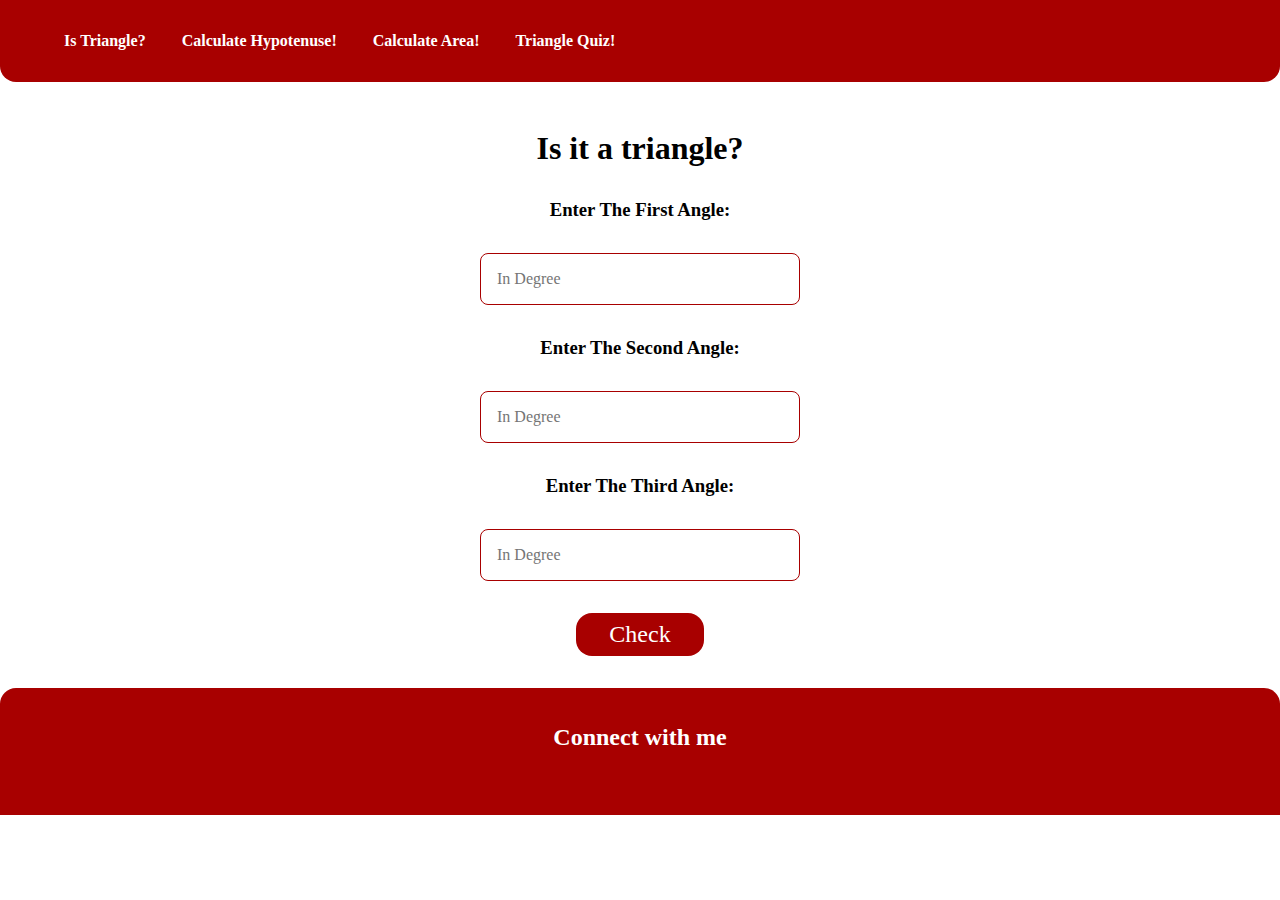
==== index.html @ b70a7854 "completed mark 13" ====
<!DOCTYPE html>
 <html lang="en">
 <head>
    <meta charset="UTF-8">
    <meta http-equiv="X-UA-Compatible" content="IE=edge">
    <meta name="viewport" content="width=device-width, initial-scale=1.0">
    <link rel="stylesheet" href="style.css">
    <title>Document</title>
    
 </head>
 <body>
   <header class="header">
      <nav>
         <a href="index.html"> Is Triangle?</a>
         <a href="hypotenuse.html"> Calculate Hypotenuse!</a>
         <a href="AOT.html"> Calculate Area!</a>
         <a href="quiz.html"> Triangle Quiz!</a>
         
     </nav>
      
  </header>
  
  <h1>Is it a triangle?</h1>

    <h3 class="headings">Enter The First Angle:</h3>
    <input type="number" class="angle-input" placeholder="In Degree">
    <h3 class="headings">Enter The Second Angle:</h3>
    <input type="number" class="angle-input" placeholder="In Degree">
    <h3 class="headings">Enter The Third Angle:</h3>
    <input type="number" class="angle-input" placeholder="In Degree">
    <button id="check-btn" onclick="isTriangle()">Check</button>
    <div id="output"></div>

    <footer class="footer">
      <h2>Connect with me</h2>
      <div>
          <a href="https://twitter.com/mohitdhatrak" target="_blank"
              ><img src="/twitter.svg" alt="" class="small-image-size"
          /></a>
          <a
              href="https://www.linkedin.com/in/mohitdhatrak/"
              target="_blank"
              ><img src="/linkedin.svg" alt="" class="small-image-size"
          /></a>
          <a href="https://github.com/mohitdhatrak" target="_blank"
              ><img src="/github.svg" alt="" class="small-image-size"
          /></a>
      </div>
  </footer>

    <script src="./app.js"></script>
 </body>
 </html>
---- style.css ----
@import url(//db.onlinewebfonts.com/c/345c037c81b29b91048e08ac4f5f3364?family=Gazpacho+Black);

body {
    margin: 0;
}

* {
    font-family: "Gazpacho Black";
                                                
    box-sizing: border-box;
}

:root {
    --primary-color: #a80000;
}

.header{
    background-color: var(--primary-color);
    color: white;
    padding: 1.5rem;
    border-radius: 0 0 1rem 1rem;
    text-align: center;
    margin-bottom: 3rem;
}
h1 {
    text-align: center;
}
nav {
    background-color: var(--primary-color);
    color: white;
    font-weight: bolder;
    padding: 0.5rem;
    margin: 0rem;
    text-align: left;
}

nav a {
    color: white;
    padding-left: 2rem;
    text-decoration: none;
}

.list-non-bullet {
    list-style: none;
    padding-inline-start: 0px;
    display: inline;
}


.headings {
    text-align: center;
    margin: 2rem;
}

.angle-input {
    display: block;
    margin: 2rem auto;
    padding: 1rem;
    width: 20rem;
    border-radius: 0.5rem;
    border: 1px solid var(--primary-color);
    font-size: medium;
}
.side-input{
    display: block;
    font-size: medium;
    margin: 2rem auto;
    padding: 1rem;
    width: 20rem;
    border-radius: 0.5rem;
    border: 1px solid var(--primary-color); 
}

#check-btn {
    display: block;
    margin: 2rem auto;
    width: 8rem;
    padding: 0.5rem;
    cursor: pointer;
    font-size: 1.5rem;
    color: white;
    background-color: var(--primary-color);
    border: 0;
    border-radius: 1rem;
}
#output {
    text-align: center;
    margin: 1.5rem auto;
    font-size: 1.5rem;
    width: 50rem;
    max-width: 85%;
}

.question-container {
    text-align: center;
    padding: 1.5rem;
    width: 50rem;
    max-width: 95%;
    margin: 0 auto;
    font-weight: 500;
}

.options {
    display: block;
    margin: 1rem auto;
    text-align: start;
    font-size: 1.2rem;
    cursor: pointer;
    width: max-content;
   
}

.check-btn {
    display: block;
    margin: 2rem auto;
    width: 8rem;
    font-size: 1.5rem;
    background-color: var(--primary-color);
    color: white;
    border: 0;
    border-radius: 0.5rem;
    padding: 0.5rem;
    cursor: pointer;
}


.footer {
    text-align: center;
    background-color: var(--primary-color);
    color: white;
    padding: 1rem;
    padding-bottom: 0.5rem;
    border-radius: 1rem 1rem 0 0;
    margin-top: 1.5rem;
}

.small-image-size {
    width: 2rem;
    margin: 1rem;
}
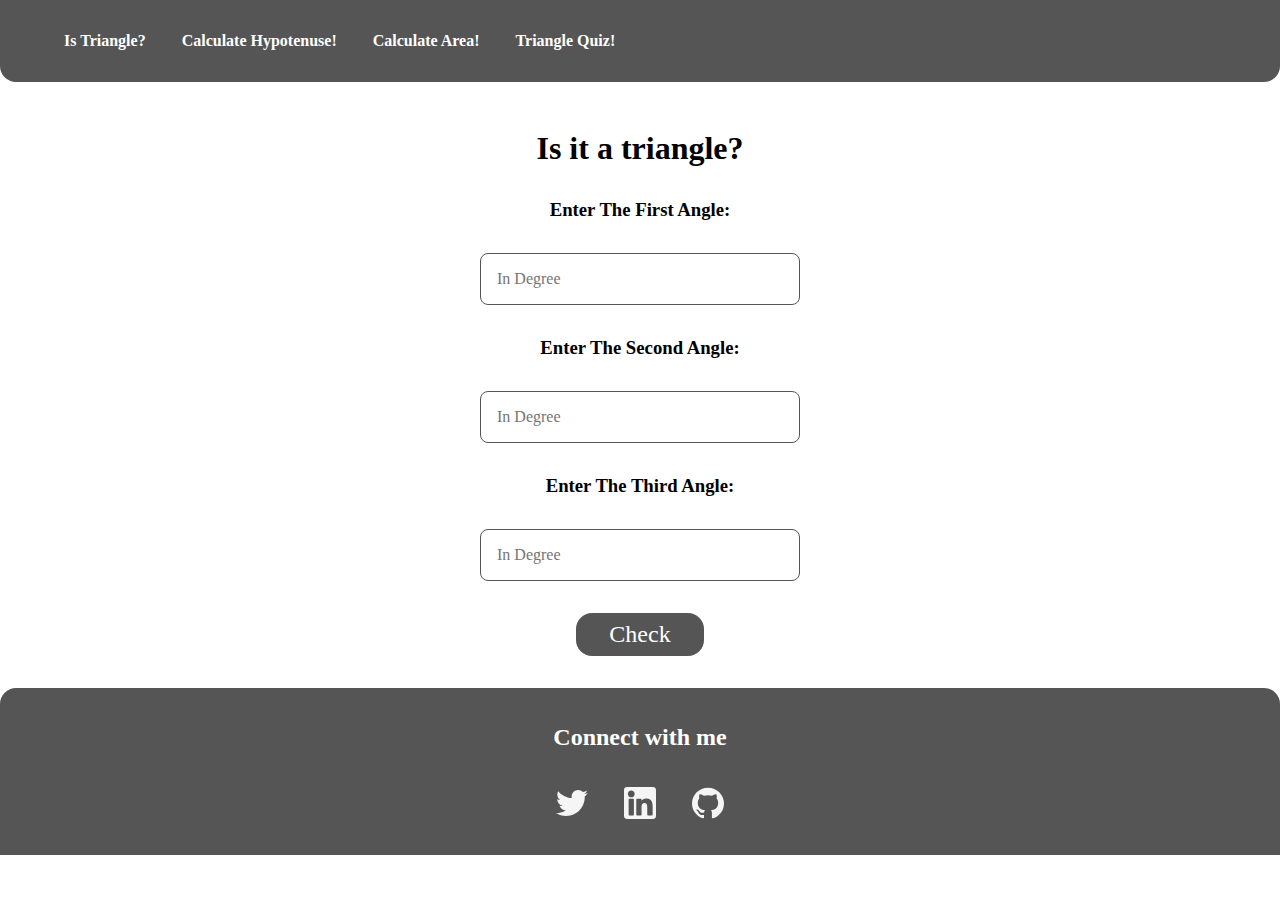
==== commit 21a106f5: "added footer" ====
--- a/index.html
+++ b/index.html
@@ -31,22 +31,22 @@
     <button id="check-btn" onclick="isTriangle()">Check</button>
     <div id="output"></div>
 
-    <footer class="footer">
-      <h2>Connect with me</h2>
-      <div>
-          <a href="https://twitter.com/mohitdhatrak" target="_blank"
-              ><img src="/twitter.svg" alt="" class="small-image-size"
-          /></a>
-          <a
-              href="https://www.linkedin.com/in/mohitdhatrak/"
-              target="_blank"
-              ><img src="/linkedin.svg" alt="" class="small-image-size"
-          /></a>
-          <a href="https://github.com/mohitdhatrak" target="_blank"
-              ><img src="/github.svg" alt="" class="small-image-size"
-          /></a>
-      </div>
-  </footer>
+    <footer class="footer-container">
+        <h2>Connect with me</h2>
+        <div class="social-container">
+            <a target="blank" href="https://twitter.com/abhitwts"
+                ><img src="images/twitter-icon.svg" alt="" class="image-size"
+            /></a>
+            <a
+                target="_blank"
+                href="https://www.linkedin.com/in/abhishek-singh-96b55b239"
+                ><img src="images/linkedin -lcon.svg" alt="" class="image-size"
+            /></a>
+            <a target="_blank" href="https://github.com/19AbhishekSingh"
+                ><img src="images/github.svg" alt="" class="image-size"
+            /></a>
+        </div>
+    </footer>
 
     <script src="./app.js"></script>
  </body>
--- a/style.css
+++ b/style.css
@@ -11,7 +11,7 @@
 }
 
 :root {
-    --primary-color: #a80000;
+    --primary-color: #555555;
 }
 
 .header{
@@ -124,17 +124,15 @@
 }
 
 
-.footer {
+.footer-container {
+    background-color:#555555;
+    color: white;
+    border-radius: 1rem 1rem 0 0;
     text-align: center;
-    background-color: var(--primary-color);
-    color: white;
     padding: 1rem;
-    padding-bottom: 0.5rem;
-    border-radius: 1rem 1rem 0 0;
-    margin-top: 1.5rem;
 }
-
-.small-image-size {
+.image-size {
     width: 2rem;
     margin: 1rem;
+    
 }